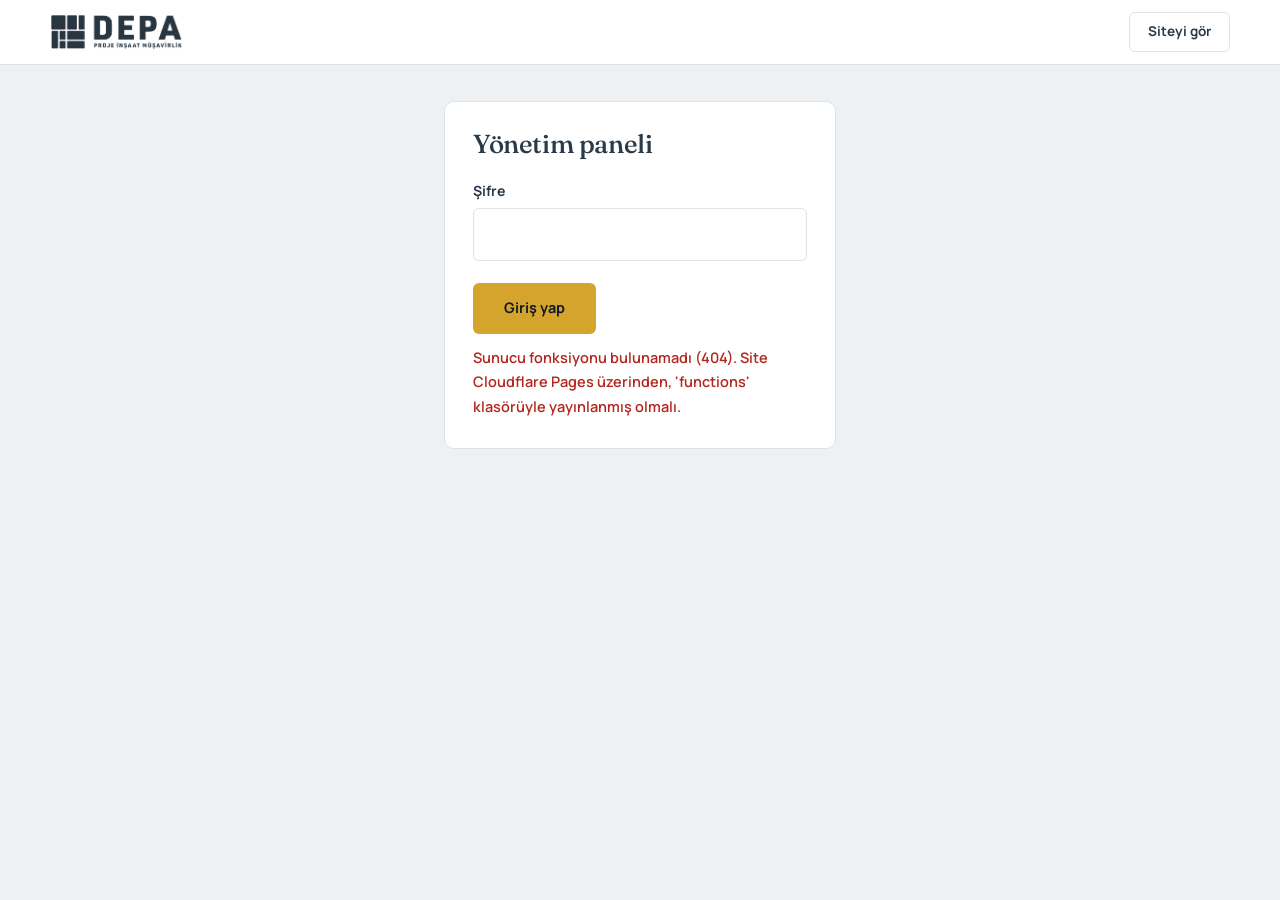
==== public/yonetim.html @ e143ce25 "Add files via upload" ====
<!doctype html>
<html lang="tr">
<head>
<meta charset="utf-8">
<meta name="viewport" content="width=device-width, initial-scale=1">
<meta name="robots" content="noindex,nofollow">
<title>Yönetim Paneli | DEPA Proje</title>
<link rel="icon" href="favicon.png">
<link href="https://fonts.googleapis.com/css2?family=Fraunces:opsz,wght@9..144,400;9..144,500&family=Manrope:wght@400;500;600;700&display=swap" rel="stylesheet">
<link rel="stylesheet" href="style.css">
<style>body{background:var(--mist)}.top{background:#fff;border-bottom:1px solid var(--line);position:sticky;top:0;z-index:20}.top .wrap{display:flex;justify-content:space-between;align-items:center;height:64px}.top img{height:36px}small.h{display:block;color:var(--muted);font-size:13px;margin-top:4px;font-weight:500}textarea{resize:vertical}</style>
</head>
<body>
<div class="top"><div class="wrap"><img src="logo.png" alt="DEPA Proje"><div style="display:flex;gap:10px"><a class="btn btn-ln btn-sm" href="index.html" target="_blank">Siteyi gör</a><button class="btn btn-dark btn-sm" id="out" hidden>Çıkış yap</button></div></div></div>

<div class="adm" id="login" style="max-width:440px">
  <div class="box"><h2 id="lt">Yönetim paneli</h2>
    <p id="lhint" hidden style="color:var(--muted);font-size:14.5px;margin-bottom:16px">Bu panel için bir şifre belirleyin (en az 8 karakter). Bu ekranı yalnızca ilk girişte göreceksiniz. Şifreyi hemen siz belirleyin ve kimseyle paylaşmayın.</p>
    <label for="pw">Şifre</label><input type="password" id="pw" autocomplete="current-password">
    <div id="p2row" hidden style="margin-top:14px"><label for="pw2">Şifre (tekrar)</label><input type="password" id="pw2" autocomplete="new-password"></div>
    <div class="acts"><button class="btn btn-gold" id="go">Giriş yap</button><span class="msg err" id="lm"></span></div>
  </div>
</div>

<div class="adm" id="panel" hidden>
  <div class="tabs" id="tabs">
    <button data-t="p" aria-pressed="true">Projeler</button>
    <button data-t="h" aria-pressed="false">Ana sayfa ve Hakkımızda</button>
    <button data-t="s" aria-pressed="false">Hizmetler</button>
    <button data-t="r" aria-pressed="false">Referanslar</button>
    <button data-t="c" aria-pressed="false">İletişim</button>
  </div>

  <div id="tab-p">
    <div class="box">
      <h2 id="ft">Yeni proje ekle</h2>
      <div class="fg">
        <div class="full"><label for="t">Proje adı</label><input id="t" maxlength="120" placeholder="Örn. Meram Konutları Deprem Performans Analizi"></div>
        <div><label for="c">Kategori</label><select id="c"></select></div>
        <div><label for="s">Durum</label><select id="s"><option>Tamamlandı</option><option>Devam ediyor</option></select></div>
        <div><label for="l">Konum</label><input id="l" maxlength="80" placeholder="Örn. Selçuklu, Konya"></div>
        <div><label for="y">Yıl</label><input id="y" maxlength="4" inputmode="numeric" placeholder="2026"></div>
        <div class="full"><label for="a">Alan / kat bilgisi</label><input id="a" maxlength="60" placeholder="Örn. 5 katlı, 1.200 m²"></div>
        <div class="full"><label for="d">Açıklama</label><textarea id="d" rows="4" maxlength="2000" placeholder="İşin kısa özeti"></textarea></div>
        <div class="full"><label for="sc">Yapılan işler</label><textarea id="sc" rows="4" placeholder="Her satıra bir madde yazın&#10;Örn. Karot ve donatı tespiti&#10;Performans analizi ve raporlama"></textarea></div>
        <div class="full"><label>Fotoğraflar</label>
          <div class="drop" id="drop" tabindex="0" role="button">Fotoğrafları buraya sürükleyin veya seçmek için tıklayın<br><small>En fazla 12 fotoğraf. İlk fotoğraf kapak olur. Otomatik küçültülür.</small></div>
          <input type="file" id="f" accept="image/*" multiple hidden>
          <div class="th" id="th"></div>
        </div>
      </div>
      <div class="acts"><button class="btn btn-gold" id="save">Projeyi kaydet</button><button class="btn btn-ln" id="cancel" hidden>Vazgeç</button><span class="msg" id="m"></span></div>
    </div>
    <div class="box"><h2>Projeler</h2><div id="list"></div></div>
  </div>

  <div id="tab-h" hidden><div class="box" id="hbox"></div></div>
  <div id="tab-s" hidden><div class="box" id="sbox"></div></div>
  <div id="tab-r" hidden><div class="box" id="rbox"></div></div>
  <div id="tab-c" hidden><div class="box" id="cbox"></div></div>
  <div class="acts" id="csave" hidden style="position:sticky;bottom:0;background:var(--mist);padding:14px 0;margin:0"><button class="btn btn-gold" id="savec">Değişiklikleri yayınla</button><span class="msg" id="cm"></span></div>
</div>

<input type="file" id="rfile" accept="image/png,image/jpeg,image/webp" hidden>
<script src="defaults.js"></script>
<script>
const CATS=["Deprem Performans Analizi","Güçlendirme","İnşaat","Proje","Restorasyon","Emlak"];
const $=i=>document.getElementById(i);
const esc=s=>String(s??"").replace(/[&<>"']/g,c=>({"&":"&amp;","<":"&lt;",">":"&gt;",'"':"&quot;","'":"&#39;"}[c]));
let tok=sessionStorage.getItem("dpt")||"",projects=[],editing=null,added=[],removed=new Set(),cont=null;
$("c").innerHTML=CATS.map(c=>`<option>${c}</option>`).join("");

function merge(d,s){
  if(Array.isArray(d))return Array.isArray(s)&&s.length?s:d;
  if(d&&typeof d==="object"){const o={};for(const k in d)o[k]=merge(d[k],s&&s[k]);return o}
  return typeof s==="string"?s:d;
}
async function api(path,opt={}){
  const r=await fetch("/api/"+path,{...opt,headers:{"content-type":"application/json","x-admin-token":tok}});
  const d=await r.json().catch(()=>({}));
  if(!r.ok)throw new Error(d.error||(r.status===404?"Sunucu fonksiyonu bulunamadı (404). Site Cloudflare Pages üzerinden, 'functions' klasörüyle yayınlanmış olmalı.":"Sunucu hatası ("+r.status+")."));
  return d;
}
function say(t,ok){const m=$("m");m.textContent=t;m.className="msg "+(ok?"ok":"err")}
let mode="login";
async function start(){
  if(tok){try{await api("auth/me",{method:"POST"});return showPanel()}catch(e){tok="";sessionStorage.removeItem("dpt")}}
  try{const s=await api("auth/status");mode=s.configured?"login":"setup"}catch(e){$("lm").textContent=e.message;return}
  const su=mode==="setup";
  $("lt").textContent=su?"İlk kurulum: şifre belirleyin":"Yönetim paneli";
  $("p2row").hidden=!su;$("lhint").hidden=!su;$("go").textContent=su?"Şifreyi belirle ve gir":"Giriş yap";
  $("pw").autocomplete=su?"new-password":"current-password";
}
async function showPanel(){
  $("login").hidden=true;$("panel").hidden=false;$("out").hidden=false;refresh();
  const saved=await (await fetch("/api/content")).json().catch(()=>null);
  cont=merge(DEFAULTS,saved);drawContent();
}
$("go").onclick=async()=>{
  const p=$("pw").value;$("lm").textContent="";
  if(mode==="setup"){
    if(p.length<8){$("lm").textContent="Şifre en az 8 karakter olmalı.";return}
    if(p!==$("pw2").value){$("lm").textContent="İki şifre aynı değil.";return}
  }
  $("go").disabled=true;
  try{const r=await api(mode==="setup"?"auth/setup":"auth/login",{method:"POST",body:JSON.stringify({password:p})});
    tok=r.token;sessionStorage.setItem("dpt",tok);showPanel()}
  catch(e){$("lm").textContent=e.message}finally{$("go").disabled=false}
};
$("pw").onkeydown=e=>{if(e.key==="Enter")$("go").click()};
$("pw2").onkeydown=e=>{if(e.key==="Enter")$("go").click()};
$("out").onclick=async()=>{try{await api("auth/logout",{method:"POST"})}catch(e){}sessionStorage.removeItem("dpt");location.reload()};
start();

/* sekmeler */
$("tabs").onclick=e=>{const b=e.target.closest("button");if(!b)return;
  $("tabs").querySelectorAll("button").forEach(x=>x.setAttribute("aria-pressed",x===b));
  ["p","h","s","r","c"].forEach(t=>$("tab-"+t).hidden=t!==b.dataset.t);
  $("csave").hidden=b.dataset.t==="p";$("cm").textContent=""};

/* projeler */
async function refresh(){
  projects=await (await fetch("/api/projects")).json();
  $("list").innerHTML=projects.length?projects.map(p=>{const done=p.status==="Tamamlandı";return `<div class="li">${p.images[0]?`<img src="/api/img/${p.images[0]}" alt="">`:'<div class="np2"></div>'}<div class="i"><b>${esc(p.title)}</b><small>${esc(p.category)}, ${esc(p.status)}${p.year?", "+esc(p.year):""}, ${p.images.length} fotoğraf</small></div><button class="btn btn-ln btn-sm" data-st="${p.id}">${done?"Devam ediyor yap":"Tamamlandı yap"}</button><button class="btn btn-ln btn-sm" data-e="${p.id}">Düzenle</button><button class="btn btn-del btn-sm" data-d="${p.id}">Sil</button></div>`}).join(""):'<p style="color:var(--muted)">Henüz proje eklenmedi. Yukarıdaki formdan ilk projenizi ekleyin.</p>';
}
$("list").onclick=async e=>{
  const {e:ed,d:del,st}=e.target.dataset;
  if(st){const p=projects.find(x=>x.id===st);
    try{await api("projects/"+st,{method:"PUT",body:JSON.stringify({...p,status:p.status==="Tamamlandı"?"Devam ediyor":"Tamamlandı"})});refresh()}catch(x){alert(x.message)}}
  if(del){const p=projects.find(x=>x.id===del);if(!confirm(`"${p.title}" projesi ve fotoğrafları silinsin mi?`))return;
    try{await api("projects/"+del,{method:"DELETE"});refresh()}catch(x){alert(x.message)}}
  if(ed){const p=projects.find(x=>x.id===ed);editing=p;added=[];removed=new Set();
    $("t").value=p.title;$("c").value=p.category;$("s").value=p.status;$("l").value=p.location||"";$("y").value=p.year||"";$("a").value=p.area||"";$("d").value=p.description||"";$("sc").value=(p.scope||[]).join("\n");
    $("ft").textContent="Projeyi düzenle";$("save").textContent="Değişiklikleri kaydet";$("cancel").hidden=false;thumbs();scrollTo({top:0,behavior:"smooth"})}
};
function reset(){editing=null;added=[];removed=new Set();["t","l","y","a","d","sc"].forEach(i=>$(i).value="");$("c").selectedIndex=0;$("s").selectedIndex=0;
  $("ft").textContent="Yeni proje ekle";$("save").textContent="Projeyi kaydet";$("cancel").hidden=true;thumbs()}
$("cancel").onclick=reset;
function thumbs(){
  const old=editing?editing.images.map(k=>`<figure class="${removed.has(k)?"rm":""}"><img src="/api/img/${k}" alt=""><button data-r="${k}" aria-label="Fotoğrafı kaldır">×</button></figure>`):[];
  const nw=added.map((u,i)=>`<figure><img src="${u}" alt=""><button data-a="${i}" aria-label="Fotoğrafı kaldır">×</button></figure>`);
  $("th").innerHTML=old.concat(nw).join("");
}
$("th").onclick=e=>{const b=e.target.closest("button");if(!b)return;
  if(b.dataset.r){removed.has(b.dataset.r)?removed.delete(b.dataset.r):removed.add(b.dataset.r)}
  if(b.dataset.a)added.splice(+b.dataset.a,1);thumbs()};
function shrink(file){return new Promise((res,rej)=>{const im=new Image(),u=URL.createObjectURL(file);
  im.onload=()=>{const k=Math.min(1,1600/Math.max(im.width,im.height)),c=document.createElement("canvas");c.width=Math.round(im.width*k);c.height=Math.round(im.height*k);
    c.getContext("2d").drawImage(im,0,0,c.width,c.height);URL.revokeObjectURL(u);res(c.toDataURL("image/jpeg",.82))};
  im.onerror=()=>rej(new Error(file.name+" okunamadı."));im.src=u})}
async function addFiles(fl){
  for(const f of fl){if(!f.type.startsWith("image/"))continue;if(added.length>=12)break;try{added.push(await shrink(f))}catch(e){say(e.message)}}
  thumbs()}
$("drop").onclick=()=>$("f").click();
$("drop").onkeydown=e=>{if(e.key==="Enter"||e.key===" ")$("f").click()};
$("f").onchange=e=>{addFiles(e.target.files);e.target.value=""};
["dragover","dragenter"].forEach(n=>$("drop").addEventListener(n,e=>{e.preventDefault();$("drop").classList.add("over")}));
["dragleave","drop"].forEach(n=>$("drop").addEventListener(n,e=>{e.preventDefault();$("drop").classList.remove("over")}));
$("drop").addEventListener("drop",e=>addFiles(e.dataTransfer.files));
$("save").onclick=async()=>{
  if(!$("t").value.trim()){say("Proje adı yazın.");return}
  const body={title:$("t").value,category:$("c").value,status:$("s").value,location:$("l").value,year:$("y").value,area:$("a").value,description:$("d").value,scope:$("sc").value.split("\n"),addImages:added,removeImages:[...removed]};
  $("save").disabled=true;say("Kaydediliyor...",true);
  try{await api(editing?"projects/"+editing.id:"projects",{method:editing?"PUT":"POST",body:JSON.stringify(body)});
    const was=editing;reset();say(was?"Değişiklikler kaydedildi.":"Proje eklendi.",true);refresh()}
  catch(e){say(e.message)}finally{$("save").disabled=false}
};

/* site içeriği */
const get=(o,p)=>p.split(".").reduce((a,k)=>a&&a[k],o);
const set=(o,p,v)=>{const k=p.split(".");const l=k.pop();k.reduce((a,x)=>a[x],o)[l]=v};
const F=(p,label,kind="input",hint="")=>{const v=get(cont,p),val=Array.isArray(v)?v.join("\n"):v;
  return `<div style="margin-bottom:16px"><label>${label}</label>${kind==="area"?`<textarea rows="3" data-p="${p}">${esc(val)}</textarea>`:`<input data-p="${p}" value="${esc(val)}">`}${hint?`<small class="h">${hint}</small>`:""}</div>`};
function drawContent(){
  $("hbox").innerHTML=`<h2>Ana sayfa girişi</h2>${F("hero.title","Ana başlık")}${F("hero.text","Alt metin","area")}<div class="fg"><div>${F("hero.cta1","1. düğme yazısı")}</div><div>${F("hero.cta2","2. düğme yazısı")}</div></div>
   <h3>Hakkımızda</h3>${F("about.title","Başlık")}${F("about.p1","1. paragraf","area")}${F("about.p2","2. paragraf","area")}${F("about.principlesTitle","Kutu başlığı")}${F("about.principles","Çalışma prensipleri","area","Her satıra bir madde yazın.")}`;
  $("cbox").innerHTML=`<h2>İletişim bilgileri</h2>${F("contact.title","Başlık")}${F("contact.text","Alt metin","area")}<div class="fg"><div>${F("contact.phone","Telefon")}</div><div>${F("contact.email1","E-posta 1")}</div><div>${F("contact.email2","E-posta 2","input","İstemezseniz boş bırakın.")}</div><div>${F("contact.instagram","Instagram adı")}</div></div>${F("contact.address","Adres","area")}${F("contact.mapUrl","Harita bağlantısı")}${F("contact.instagramUrl","Instagram bağlantısı")}`;
  drawServices();drawRefs();
}
function drawServices(){
  $("sbox").innerHTML=`<h2>Hizmetler</h2>${F("servicesTitle","Bölüm başlığı")}${F("servicesText","Bölüm alt metni","area")}<h3>Hizmet kartları</h3>`+
  cont.services.map((v,i)=>`<div class="sv"><div class="row"><b>${i+1}. ${esc(v.title)||"Yeni hizmet"}</b><span style="display:flex;gap:6px"><button class="btn btn-ln btn-sm" data-mv="${i}:-1" ${i?"":"disabled"}>↑</button><button class="btn btn-ln btn-sm" data-mv="${i}:1" ${i<cont.services.length-1?"":"disabled"}>↓</button><button class="btn btn-del btn-sm" data-rm="${i}">Sil</button></span></div>
   <div class="fg"><div><label>Başlık</label><input data-si="${i}" data-k="title" value="${esc(v.title)}"></div><div><label>Simge</label><select data-si="${i}" data-k="icon">${Object.keys(ICONS).map(k=>`<option value="${k}" ${v.icon===k?"selected":""}>${ICON_NAMES[k]||k}</option>`).join("")}</select></div>
   <div class="full"><label>Kısa açıklama (kartta görünür)</label><textarea rows="2" data-si="${i}" data-k="text">${esc(v.text)}</textarea></div>
   <div class="full"><label>Detay metni (karta tıklanınca açılır)</label><textarea rows="3" data-si="${i}" data-k="detail">${esc(v.detail)}</textarea></div>
   <div class="full"><label>Kapsam maddeleri</label><textarea rows="4" data-si="${i}" data-k="items">${esc((v.items||[]).join("\n"))}</textarea><small class="h">Her satıra bir madde yazın.</small></div></div></div>`).join("")+
  `<button class="btn btn-dark btn-sm" id="addsv">+ Yeni hizmet ekle</button>`;
}
function drawRefs(){
  const R=cont.references;
  $("rbox").innerHTML=`<h2>Referans kurumlar</h2>${F("refsTitle","Bölüm başlığı")}${F("refsText","Alt metin","area")}<h3>Kurumlar (${R.length})</h3><p style="color:var(--muted);font-size:14.5px;margin-bottom:12px">Logo yüklemezseniz kurum adı yazı olarak kayar. Şeffaf arka planlı PNG en iyi sonucu verir.</p>`+
  R.map((r,i)=>`<div class="rr"><div class="lg">${r.logo?`<img src="/api/img/${r.logo}" alt="">`:"Logo yok"}</div><input data-ri="${i}" value="${esc(r.name)}" aria-label="Kurum adı"><span class="rb"><button class="btn btn-ln btn-sm" data-up="${i}">${r.logo?"Logoyu değiştir":"Logo yükle"}</button>${r.logo?`<button class="btn btn-ln btn-sm" data-rl="${i}">Logoyu kaldır</button>`:""}<button class="btn btn-ln btn-sm" data-rmv="${i}:-1" ${i?"":"disabled"}>↑</button><button class="btn btn-ln btn-sm" data-rmv="${i}:1" ${i<R.length-1?"":"disabled"}>↓</button><button class="btn btn-del btn-sm" data-rdel="${i}">Sil</button></span></div>`).join("")+
  `<div class="acts"><button class="btn btn-dark btn-sm" id="addref">+ Kurum ekle</button></div>`;
}
let upIdx=-1;
$("rbox").addEventListener("click",e=>{
  const b=e.target.closest("button");if(!b)return;const d=b.dataset,R=cont.references;
  if(b.id==="addref"){R.push({name:"Yeni kurum",logo:""});drawRefs();return}
  if(d.up!==undefined){upIdx=+d.up;$("rfile").click()}
  if(d.rl!==undefined){R[+d.rl].logo="";drawRefs()}
  if(d.rdel!==undefined&&confirm("Bu kurum listeden silinsin mi?")){R.splice(+d.rdel,1);drawRefs()}
  if(d.rmv){const [i,k]=d.rmv.split(":").map(Number);[R[i],R[i+k]]=[R[i+k],R[i]];drawRefs()}
});
function shrinkLogo(file){return new Promise((res,rej)=>{const im=new Image(),u=URL.createObjectURL(file);
  im.onload=()=>{const k=Math.min(1,600/Math.max(im.width,im.height)),c=document.createElement("canvas");c.width=Math.round(im.width*k);c.height=Math.round(im.height*k);
    c.getContext("2d").drawImage(im,0,0,c.width,c.height);URL.revokeObjectURL(u);res(file.type==="image/jpeg"?c.toDataURL("image/jpeg",.9):c.toDataURL("image/png"))};
  im.onerror=()=>rej(new Error("Görsel okunamadı."));im.src=u})}
$("rfile").onchange=async e=>{
  const f=e.target.files[0];e.target.value="";if(!f||upIdx<0)return;const m=$("cm");
  m.className="msg ok";m.textContent="Logo yükleniyor...";
  try{const data=await shrinkLogo(f);const r=await api("logo",{method:"POST",body:JSON.stringify({data})});
    cont.references[upIdx].logo=r.id;drawRefs();m.textContent="Logo yüklendi. Sitede görünmesi için \"Değişiklikleri yayınla\"ya basın."}
  catch(x){m.className="msg err";m.textContent=x.message}
};
document.addEventListener("input",e=>{
  const t=e.target;if(!cont)return;
  if(t.dataset.p){const v=get(cont,t.dataset.p);set(cont,t.dataset.p,Array.isArray(v)?t.value.split("\n").map(x=>x.trim()).filter(Boolean):t.value)}
  if(t.dataset.ri){cont.references[+t.dataset.ri].name=t.value}
  if(t.dataset.si){const s=cont.services[+t.dataset.si];if(t.dataset.k==="title"){const b=t.closest(".sv").querySelector(".row b");b.textContent=(+t.dataset.si+1)+". "+(t.value||"Yeni hizmet")}s[t.dataset.k]=t.dataset.k==="items"?t.value.split("\n").map(x=>x.trim()).filter(Boolean):t.value}
});
$("sbox").addEventListener("click",e=>{
  const b=e.target.closest("button");if(!b)return;
  if(b.id==="addsv"){cont.services.push({icon:"proje",title:"Yeni hizmet",text:"",detail:"",items:[]});drawServices();return}
  if(b.dataset.rm!==undefined){if(confirm("Bu hizmet silinsin mi?")){cont.services.splice(+b.dataset.rm,1);drawServices()}}
  if(b.dataset.mv){const [i,d]=b.dataset.mv.split(":").map(Number),s=cont.services;[s[i],s[i+d]]=[s[i+d],s[i]];drawServices()}
});
$("savec").onclick=async()=>{
  const m=$("cm");$("savec").disabled=true;m.className="msg ok";m.textContent="Yayınlanıyor...";
  try{await api("content",{method:"PUT",body:JSON.stringify(cont)});m.textContent="Kaydedildi. Değişiklikler sitede yayında."}
  catch(e){m.className="msg err";m.textContent=e.message}finally{$("savec").disabled=false}
};
</script>
</body>
</html>
---- public/style.css ----
:root{--ink:#0f1923;--ink2:#16222e;--slate:#2a3a48;--steel:#3d5368;--mist:#eef1f4;--line:#dde3e9;--muted:#586675;--gold:#d4a42c;--gold2:#e8bd4d;--gold-deep:#8f6c10;--white:#fff;
--serif:"Fraunces",Georgia,"Times New Roman",serif;--sans:"Manrope",system-ui,-apple-system,"Segoe UI",Roboto,sans-serif;--ease:cubic-bezier(.2,.7,.2,1)}
*{box-sizing:border-box;margin:0;padding:0}
html{scroll-behavior:smooth;scroll-padding-top:84px}
body{font-family:var(--sans);color:var(--ink);background:var(--white);line-height:1.7;-webkit-font-smoothing:antialiased;overflow-x:hidden}
a{color:inherit;text-decoration:none}img{max-width:100%;display:block}[hidden]{display:none!important}
:focus-visible{outline:2px solid var(--gold);outline-offset:3px;border-radius:4px}
.wrap{width:min(1180px,100% - 48px);margin-inline:auto}
h1,h2,h3{font-family:var(--serif);font-weight:500;letter-spacing:-.015em}
h2{font-size:clamp(32px,4.2vw,50px);line-height:1.1;color:var(--slate)}
.lead{color:var(--muted);font-size:18px;max-width:56ch;margin-top:16px}

/* reveal */
.js .rv{opacity:0;transform:translateY(28px);transition:opacity .8s var(--ease),transform .8s var(--ease);transition-delay:var(--d,0s)}
.js .rv.in{opacity:1;transform:none}
.wait [data-c]{opacity:0}
[data-c]{transition:opacity .5s}

/* header */
header{position:fixed;inset:0 0 auto 0;z-index:60;transition:background .3s,box-shadow .3s,border-color .3s;border-bottom:1px solid transparent}
header.solid{background:rgba(255,255,255,.92);backdrop-filter:blur(14px) saturate(1.4);border-color:var(--line);box-shadow:0 6px 24px rgba(15,25,35,.05)}
.nav{display:flex;align-items:center;justify-content:space-between;height:80px;gap:24px;transition:height .3s}
header.solid .nav{height:68px}
.logo{position:relative;display:block;height:44px;width:163px}
.logo img{position:absolute;left:0;top:50%;height:100%;width:auto;transform:translateY(-50%);transition:opacity .3s}
.logo .lw{opacity:1}.logo .ld{opacity:0}
header.solid .lw{opacity:0}header.solid .ld{opacity:1}
nav ul{list-style:none;display:flex;gap:34px}
nav a{font-size:14.5px;font-weight:600;color:#e6ecf2;padding:6px 0;position:relative;transition:color .2s}
nav a::after{content:"";position:absolute;left:0;bottom:0;height:2px;width:100%;background:var(--gold);transform:scaleX(0);transform-origin:left;transition:transform .3s var(--ease)}
nav a:hover::after,nav a[aria-current]::after{transform:scaleX(1)}
header.solid nav a{color:var(--slate)}
.btn{display:inline-flex;align-items:center;gap:8px;padding:15px 30px;border-radius:6px;font-weight:700;font-size:14.5px;transition:background .25s,color .25s,border-color .25s,transform .25s var(--ease),box-shadow .25s;cursor:pointer;border:1.5px solid transparent;font-family:inherit;line-height:1.3}
.btn:hover{transform:translateY(-2px)}
.btn-gold{background:var(--gold);color:var(--ink)}.btn-gold:hover{background:var(--gold2);box-shadow:0 10px 26px rgba(212,164,44,.35)}
.btn-dark{background:var(--slate);color:#fff}.btn-dark:hover{background:var(--ink)}
.btn-line{border-color:rgba(255,255,255,.4);color:#fff}.btn-line:hover{border-color:var(--gold);color:var(--gold)}
.btn-sm{padding:10px 18px;font-size:13.5px}
.menu{display:none;background:none;border:0;width:44px;height:44px;cursor:pointer;color:#fff}
header.solid .menu{color:var(--slate)}
.menu svg{width:26px;height:26px;stroke:currentColor;fill:none;stroke-width:2;stroke-linecap:round}
@media(max-width:900px){
 .menu{display:block}.nav>.btn{display:none}
 nav{position:fixed;inset:0 0 auto 0;top:0;background:var(--ink);padding:100px 32px 36px;transform:translateY(-100%);transition:transform .45s var(--ease);z-index:-1}
 nav.open{transform:none}nav ul{flex-direction:column;gap:6px}
 nav a,header.solid nav a{font-size:22px;font-family:var(--serif);color:#fff;display:block;padding:12px 0}
 header.open{background:var(--ink)}header.open .menu{color:#fff}header.open .lw{opacity:1}header.open .ld{opacity:0}
}

/* hero */
.hero{background:var(--ink);color:#fff;position:relative;overflow:hidden;min-height:min(100svh,880px);display:flex;align-items:center}
.hero::before{content:"";position:absolute;inset:0;background-image:linear-gradient(rgba(143,163,182,.09) 1px,transparent 1px),linear-gradient(90deg,rgba(143,163,182,.09) 1px,transparent 1px);background-size:56px 56px;mask-image:radial-gradient(ellipse 80% 80% at 70% 50%,#000 30%,transparent 80%)}
.hero::after{content:"";position:absolute;width:640px;height:640px;right:-120px;top:50%;transform:translateY(-50%);background:radial-gradient(circle,rgba(212,164,44,.22),transparent 65%);pointer-events:none}
.hero .wrap{position:relative;z-index:2;display:grid;grid-template-columns:1.05fr .95fr;gap:40px;align-items:center;padding-block:140px 110px}
.hero h1{font-size:clamp(42px,6vw,82px);line-height:1.02;letter-spacing:-.03em;font-weight:400}
.hero h1 em{font-style:normal;color:var(--gold)}
.hero p{margin-top:28px;max-width:50ch;color:#b9c4d0;font-size:19px}
.hero-actions{margin-top:40px;display:flex;gap:14px;flex-wrap:wrap}
.hi{opacity:0;transform:translateY(30px);animation:up 1s var(--ease) forwards;animation-delay:var(--d,.2s)}
@keyframes up{to{opacity:1;transform:none}}
.frame{width:100%;max-width:470px;justify-self:end;overflow:visible}
.frame .s{stroke:#8fa3b6;stroke-opacity:.6;fill:none;stroke-width:1.5}
.frame .g{stroke:var(--gold);fill:none;stroke-width:2.6;stroke-linecap:round}
.frame .w{stroke:var(--gold);stroke-opacity:.55;fill:none;stroke-width:1.5}
.frame .d{stroke-dasharray:1;stroke-dashoffset:1;animation:draw 1.6s var(--ease) forwards;animation-delay:var(--t,.4s)}
@keyframes draw{to{stroke-dashoffset:0}}
.bld{transform-box:view-box;transform-origin:50% 87.5%;animation:sway 6s ease-in-out 3s infinite}
@keyframes sway{0%,100%{transform:rotate(0)}30%{transform:rotate(.7deg)}60%{transform:rotate(-.6deg)}}
.wave{animation:quake 1.4s linear infinite}
@keyframes quake{to{transform:translateX(-40px)}}
.scroll{position:absolute;left:50%;bottom:30px;transform:translateX(-50%);z-index:3;width:24px;height:40px;border:1.5px solid rgba(255,255,255,.4);border-radius:14px}
.scroll::after{content:"";position:absolute;left:50%;top:7px;width:3px;height:8px;margin-left:-1.5px;background:var(--gold);border-radius:2px;animation:dot 1.8s ease-in-out infinite}
@keyframes dot{0%{opacity:0;transform:translateY(0)}30%{opacity:1}100%{opacity:0;transform:translateY(14px)}}
@media(max-width:900px){.hero .wrap{grid-template-columns:1fr;padding-block:128px 90px}.frame{max-width:300px;justify-self:start;opacity:.85}.scroll{display:none}.hero::after{right:-300px}}
@media(prefers-reduced-motion:reduce){*{animation-duration:.001s!important;animation-delay:0s!important;transition-duration:.001s!important}html{scroll-behavior:auto}.rv,.hi{opacity:1;transform:none}.frame .d{stroke-dashoffset:0}}

/* stats */
.stats{background:var(--ink2);color:#fff;border-top:1px solid rgba(255,255,255,.08)}
.stats .wrap{display:grid;grid-template-columns:repeat(auto-fit,minmax(180px,1fr))}
.st{padding:34px 24px;border-left:1px solid rgba(255,255,255,.1)}
.st:first-child{border-left:0;padding-left:0}
.st b{display:block;font-family:var(--serif);font-weight:400;font-size:52px;line-height:1;color:var(--gold)}
.st span{display:block;margin-top:10px;color:#b9c4d0;font-size:14.5px;font-weight:600}
@media(max-width:600px){.stats .wrap{grid-template-columns:repeat(3,1fr)}.st{padding:24px 10px}.st b{font-size:36px}.st span{font-size:12.5px}}

section{padding:112px 0}
@media(max-width:860px){section{padding:76px 0}}
.sec-head{display:flex;justify-content:space-between;align-items:end;gap:24px;flex-wrap:wrap;margin-bottom:56px}

/* about */
.about{display:grid;grid-template-columns:1.15fr .85fr;gap:80px;align-items:start}
.about p{color:var(--muted);font-size:18px;margin-top:22px;max-width:62ch}
.about h2{max-width:18ch}
.pr{background:var(--mist);border-radius:10px;padding:36px;position:relative;overflow:hidden}
.pr::before{content:"";position:absolute;left:0;top:0;bottom:0;width:4px;background:var(--gold)}
.pr h3{font-size:23px;color:var(--slate);margin-bottom:12px}
.pr li{list-style:none;padding:15px 0 15px 34px;border-bottom:1px solid #d3dae2;color:var(--steel);font-weight:600;position:relative}
.pr li:last-child{border:0}
.pr li::before{content:"";position:absolute;left:0;top:50%;width:20px;height:20px;margin-top:-10px;border-radius:50%;background:var(--slate) url("data:image/svg+xml,%3Csvg xmlns='http://www.w3.org/2000/svg' viewBox='0 0 24 24' fill='none' stroke='%23d4a42c' stroke-width='3.2' stroke-linecap='round' stroke-linejoin='round'%3E%3Cpath d='M6 12.5l4 4 8-9'/%3E%3C/svg%3E") center/12px no-repeat}
@media(max-width:900px){.about{grid-template-columns:1fr;gap:44px}}

/* services */
#hizmetler{background:var(--mist)}
.sg{display:grid;grid-template-columns:repeat(4,1fr);gap:20px}
@media(max-width:1100px){.sg{grid-template-columns:repeat(2,1fr)}}
@media(max-width:600px){.sg{grid-template-columns:1fr}}
.sc{background:#fff;border:0;border-radius:10px;padding:32px 28px;text-align:left;font:inherit;color:inherit;cursor:pointer;position:relative;overflow:hidden;display:flex;flex-direction:column;transition:transform .4s var(--ease),box-shadow .4s}
.sc::after{content:"";position:absolute;left:0;bottom:0;height:3px;width:100%;background:var(--gold);transform:scaleX(0);transform-origin:left;transition:transform .5s var(--ease)}
.sc:hover{transform:translateY(-8px);box-shadow:0 24px 48px rgba(15,25,35,.12)}.sc:hover::after{transform:scaleX(1)}
.ic{width:54px;height:54px;border-radius:50%;background:var(--slate);display:grid;place-items:center;margin-bottom:22px;transition:background .3s}
.sc:hover .ic{background:var(--gold)}
.ic svg{width:25px;height:25px;stroke:var(--gold);fill:none;stroke-width:1.7;stroke-linecap:round;stroke-linejoin:round;transition:stroke .3s}
.sc:hover .ic svg{stroke:var(--ink)}
.sc h3{font-size:21px;color:var(--slate);line-height:1.25;margin-bottom:10px}
.sc p{color:var(--muted);font-size:15.5px;line-height:1.65;flex:1}
.more{margin-top:20px;font-weight:700;font-size:14px;color:var(--gold-deep);display:flex;align-items:center;gap:6px}
.more i{display:inline-block;transition:transform .3s var(--ease);font-style:normal}.sc:hover .more i{transform:translateX(5px)}

/* process */
#surec{background:var(--ink);color:#fff;position:relative;overflow:hidden}
#surec h2{color:#fff}#surec .lead{color:#b9c4d0}
.steps{display:grid;grid-template-columns:repeat(4,1fr);gap:28px;position:relative;counter-reset:s}
.steps::before{content:"";position:absolute;left:0;right:0;top:27px;height:1px;background:rgba(255,255,255,.15)}
.stp{position:relative}
.stp .n{width:54px;height:54px;border-radius:50%;border:1.5px solid var(--gold);background:var(--ink);display:grid;place-items:center;font-family:var(--serif);font-size:22px;color:var(--gold);position:relative;transition:background .3s,color .3s}
.stp:hover .n{background:var(--gold);color:var(--ink)}
.stp h3{font-size:22px;margin:24px 0 10px;font-weight:500}
.stp p{color:#b9c4d0;font-size:15.5px}
@media(max-width:900px){.steps{grid-template-columns:1fr 1fr;row-gap:44px}.steps::before{display:none}}
@media(max-width:560px){.steps{grid-template-columns:1fr}}

/* projects */
.pgrid{display:grid;grid-template-columns:repeat(3,1fr);gap:24px}
@media(max-width:980px){.pgrid{grid-template-columns:repeat(2,1fr)}}
@media(max-width:620px){.pgrid{grid-template-columns:1fr}}
.pc{text-align:left;background:none;border:0;font:inherit;color:inherit;cursor:pointer;display:block;width:100%;border-radius:10px;overflow:hidden;position:relative;aspect-ratio:4/3.2;background:var(--slate)}
.pc img{position:absolute;inset:0;width:100%;height:100%;object-fit:cover;transition:transform .8s var(--ease)}
.pc:hover img{transform:scale(1.07)}
.pc .np{position:absolute;inset:0;display:grid;place-items:center;background:linear-gradient(135deg,var(--slate),var(--ink))}
.pc .np svg{width:70px;stroke:var(--gold);stroke-opacity:.55;fill:none;stroke-width:1.2}
.pc .ov{position:absolute;inset:0;background:linear-gradient(to top,rgba(15,25,35,.92),rgba(15,25,35,.1) 62%);display:flex;flex-direction:column;justify-content:flex-end;padding:24px;color:#fff;transition:background .4s}
.pc:hover .ov{background:linear-gradient(to top,rgba(15,25,35,.95),rgba(15,25,35,.25) 75%)}
.pc h3{font-size:22px;line-height:1.25;font-weight:500}
.pc .cat{color:var(--gold);font-weight:700;font-size:13.5px;margin-bottom:4px}
.pc .meta{color:#c4cfda;font-size:14px;margin-top:4px;max-height:0;opacity:0;overflow:hidden;transition:max-height .4s var(--ease),opacity .4s}
.pc:hover .meta,.pc:focus-visible .meta{max-height:40px;opacity:1}
@media(hover:none){.pc .meta{max-height:40px;opacity:1}}
.badge{position:absolute;left:14px;top:14px;z-index:2;background:#fff;color:var(--ink);font-size:12.5px;font-weight:700;padding:4px 12px;border-radius:99px}
.badge.on{background:var(--gold)}
.filters{display:flex;gap:10px;flex-wrap:wrap;margin-bottom:40px}
.filters button{font:inherit;font-size:14.5px;font-weight:600;padding:10px 20px;border-radius:99px;border:1.5px solid var(--line);background:#fff;color:var(--steel);cursor:pointer;transition:.25s}
.filters button:hover{border-color:var(--gold)}
.filters button[aria-pressed=true]{background:var(--slate);border-color:var(--slate);color:#fff}
.empty{grid-column:1/-1;padding:56px 24px;border:1.5px dashed var(--line);border-radius:10px;text-align:center;color:var(--muted)}
.page-top{background:var(--ink);color:#fff;padding:150px 0 70px;position:relative;overflow:hidden}
.page-top::before{content:"";position:absolute;inset:0;background-image:linear-gradient(rgba(143,163,182,.08) 1px,transparent 1px),linear-gradient(90deg,rgba(143,163,182,.08) 1px,transparent 1px);background-size:56px 56px;mask-image:linear-gradient(90deg,transparent,#000)}
.page-top .wrap{position:relative}
.page-top h1{font-size:clamp(38px,5.4vw,66px);font-weight:400;line-height:1.08}
.page-top p{color:#b9c4d0;margin-top:16px;font-size:18px;max-width:54ch}

/* modal */
dialog{border:0;border-radius:12px;width:min(920px,100% - 24px);max-height:92vh;padding:0;overflow:auto;margin:auto;animation:pop .45s var(--ease)}
dialog::backdrop{background:rgba(15,25,35,.75);backdrop-filter:blur(4px)}
@keyframes pop{from{opacity:0;transform:translateY(24px) scale(.97)}}
.x{position:absolute;right:14px;top:14px;z-index:3;border:0;background:#fff;width:38px;height:38px;border-radius:50%;font-size:22px;cursor:pointer;line-height:1;box-shadow:0 4px 14px rgba(0,0,0,.18)}
.dg{display:grid;grid-template-columns:1.2fr 1fr;position:relative}
.dg.one{grid-template-columns:1fr}
.dg .gal{background:var(--mist);align-self:start}
.dg .gal img{width:100%;aspect-ratio:4/3;object-fit:cover}
.thumbs{display:flex;gap:6px;padding:6px;overflow-x:auto;background:var(--mist)}
.thumbs img{width:64px!important;height:48px;aspect-ratio:auto!important;object-fit:cover;cursor:pointer;border-radius:3px;opacity:.6;flex:none;transition:opacity .2s}
.thumbs img.on{opacity:1;outline:2px solid var(--gold)}
.tx{padding:36px}
.tx .cat{color:var(--gold-deep);font-weight:700;font-size:14px}
.tx h3{font-size:28px;color:var(--slate);line-height:1.2;margin-top:4px}
.tx p{color:var(--muted);margin-top:16px;white-space:pre-line}
.tx h4{font-size:14px;color:var(--slate);margin:24px 0 8px}
.tx ul{list-style:none}.tx li{padding:7px 0 7px 22px;position:relative;color:var(--steel);font-size:15.5px;border-bottom:1px solid var(--line)}
.tx li::before{content:"";position:absolute;left:0;top:17px;width:10px;height:2px;background:var(--gold)}
.spec{display:grid;grid-template-columns:auto 1fr;gap:6px 18px;margin-top:20px;font-size:14.5px;border-top:1px solid var(--line);padding-top:16px}
.spec dt{color:var(--muted)}.spec dd{font-weight:700;color:var(--slate)}
.tx .btn{margin-top:26px}
@media(max-width:760px){.dg{grid-template-columns:1fr}}

/* cta */
.cta{background:var(--gold);padding:68px 0}
.cta .wrap{display:flex;justify-content:space-between;align-items:center;gap:28px;flex-wrap:wrap}
.cta h2{color:var(--ink);font-size:clamp(28px,3.4vw,40px);max-width:28ch}
.cta .btn{background:var(--ink);color:#fff}.cta .btn:hover{background:#000}

/* contact */
#iletisim{background:var(--ink);color:#fff}
#iletisim h2{color:#fff}#iletisim .lead{color:#b9c4d0}
.cw{display:grid;grid-template-columns:1fr 1fr;gap:64px;align-items:start}
.cl{margin-top:0}
.cc{padding:22px 0;border-top:1px solid rgba(255,255,255,.14);display:flex;gap:18px}
.cc:last-child{border-bottom:1px solid rgba(255,255,255,.14)}
.cc .i{width:44px;height:44px;border-radius:50%;border:1.5px solid rgba(212,164,44,.6);display:grid;place-items:center;flex:none}
.cc .i svg{width:20px;stroke:var(--gold);fill:none;stroke-width:1.7;stroke-linecap:round;stroke-linejoin:round}
.cc h3{font-family:var(--sans);font-size:13.5px;font-weight:700;color:var(--gold);margin-bottom:2px;letter-spacing:0}
.cc a,.cc p{font-size:17px;color:#fff;word-break:break-word;line-height:1.55;display:block}
.cc a:hover{color:var(--gold)}
.fcard{background:#fff;color:var(--ink);border-radius:12px;padding:36px}
.fcard h3{font-size:26px;color:var(--slate);margin-bottom:6px}
.fcard>p{color:var(--muted);font-size:15px;margin-bottom:22px}
@media(max-width:900px){.cw{grid-template-columns:1fr;gap:44px}.fcard{padding:26px}}
footer{background:#0a1118;color:#8998ab;padding:56px 0 30px;font-size:14.5px}
.fg3{display:grid;grid-template-columns:1.4fr 1fr 1fr;gap:40px;padding-bottom:36px;border-bottom:1px solid rgba(255,255,255,.08)}
footer img{height:40px;width:auto}footer p{margin-top:14px;max-width:34ch}
footer h4{color:#fff;font-size:14px;margin-bottom:12px}footer li{list-style:none;padding:4px 0}footer a:hover{color:var(--gold)}
.copy{padding-top:24px;font-size:13.5px}
@media(max-width:760px){.fg3{grid-template-columns:1fr}}

/* forms & admin */
label{display:block;font-size:14px;font-weight:700;color:var(--slate);margin-bottom:6px}
input,select,textarea{width:100%;font:inherit;font-size:15.5px;padding:12px 14px;border:1.5px solid var(--line);border-radius:6px;background:#fff;color:var(--ink);transition:border-color .2s,box-shadow .2s}
input:focus,select:focus,textarea:focus{border-color:var(--gold);outline:none;box-shadow:0 0 0 4px rgba(212,164,44,.18)}
.fg{display:grid;grid-template-columns:1fr 1fr;gap:16px}.fg .full{grid-column:1/-1}
@media(max-width:620px){.fg{grid-template-columns:1fr}}
.msg{font-size:14.5px;font-weight:600}.msg.err{color:#b3261e}.msg.ok{color:#1b7a43}
.acts{display:flex;gap:12px;margin-top:22px;align-items:center;flex-wrap:wrap}
.adm{max-width:1000px;margin:36px auto 80px;padding:0 24px}
.box{background:#fff;border:1px solid var(--line);border-radius:10px;padding:28px;margin-bottom:28px}
.box h2{font-size:26px;margin-bottom:20px}.box h3{font-size:19px;color:var(--slate);margin:26px 0 12px}
.tabs{display:flex;gap:8px;margin-bottom:24px;flex-wrap:wrap}
.tabs button{font:inherit;font-weight:700;font-size:14.5px;padding:11px 20px;border-radius:99px;border:1.5px solid var(--line);background:#fff;color:var(--steel);cursor:pointer}
.tabs button[aria-pressed=true]{background:var(--slate);border-color:var(--slate);color:#fff}
.drop{border:2px dashed #c3ccd6;border-radius:8px;padding:26px;text-align:center;color:var(--muted);cursor:pointer;transition:.2s}
.drop.over,.drop:hover{border-color:var(--gold);background:#fffaf0}
.th{display:flex;flex-wrap:wrap;gap:10px;margin-top:14px}
.th figure{position:relative;width:96px;height:72px;border-radius:5px;overflow:hidden}
.th img{width:100%;height:100%;object-fit:cover}
.th button{position:absolute;right:3px;top:3px;width:22px;height:22px;border-radius:50%;border:0;background:rgba(18,28,37,.85);color:#fff;cursor:pointer;font-size:14px;line-height:1}
.th figure.rm{opacity:.3}
.li{display:flex;gap:14px;align-items:center;padding:14px 0;border-top:1px solid var(--line)}
.li img,.li .np2{width:72px;height:54px;object-fit:cover;border-radius:5px;background:var(--mist);flex:none}
.li .i{flex:1;min-width:0}.li b{display:block;line-height:1.3}.li small{color:var(--muted)}
.btn-del{background:#fff;color:#b3261e;border-color:#e8c3c0}.btn-del:hover{background:#fdf0ef}
.btn-ln{background:#fff;color:var(--slate);border-color:var(--line)}.btn-ln:hover{border-color:var(--gold)}
.sv{border:1.5px solid var(--line);border-radius:8px;padding:18px;margin-bottom:14px;background:#fbfcfd}
.sv .row{display:flex;justify-content:space-between;align-items:center;margin-bottom:12px;gap:10px}
@media(max-width:620px){.li{flex-wrap:wrap}}

/* references marquee */
#referanslar{background:var(--mist);padding:96px 0 88px}
#referanslar .sec-head{margin-bottom:40px}
.mq{overflow:hidden;-webkit-mask-image:linear-gradient(90deg,transparent,#000 7%,#000 93%,transparent);mask-image:linear-gradient(90deg,transparent,#000 7%,#000 93%,transparent)}
.mt{display:flex;width:max-content;animation:mq var(--dur,60s) linear infinite}
.mq:hover .mt{animation-play-state:paused}
.ms{display:flex;gap:18px;padding-right:18px}
@keyframes mq{to{transform:translateX(-50%)}}
.rf{width:220px;height:108px;flex:none;background:#fff;border:1px solid var(--line);border-radius:10px;display:flex;flex-direction:column;align-items:center;justify-content:center;padding:14px 20px;text-align:center;transition:border-color .3s,transform .3s var(--ease),box-shadow .3s}
.rf:hover{border-color:var(--gold);transform:translateY(-4px);box-shadow:0 14px 30px rgba(15,25,35,.1)}
.rf img{max-width:100%;max-height:66px;object-fit:contain;filter:grayscale(1);opacity:.8;transition:filter .3s,opacity .3s}
.rf:hover img{filter:none;opacity:1}
.rf.t::before{content:"";width:26px;height:3px;background:var(--gold);border-radius:2px;margin-bottom:10px}
.rf span{font-weight:700;font-size:14px;line-height:1.35;color:var(--slate)}
@media(prefers-reduced-motion:reduce){.mt{animation:none!important;flex-wrap:wrap;width:auto;justify-content:center}.ms[aria-hidden]{display:none}.mq{-webkit-mask-image:none;mask-image:none}}
.rr{display:flex;gap:12px;align-items:center;padding:10px 0;border-top:1px solid var(--line);flex-wrap:wrap}
.rr input{flex:1;min-width:200px}
.rr .lg{width:96px;height:56px;background:var(--mist);border:1px solid var(--line);border-radius:6px;display:grid;place-items:center;flex:none;font-size:12px;color:var(--muted)}
.rr .lg img{max-width:88px;max-height:48px;object-fit:contain}
.rb{display:flex;gap:6px;flex-wrap:wrap}
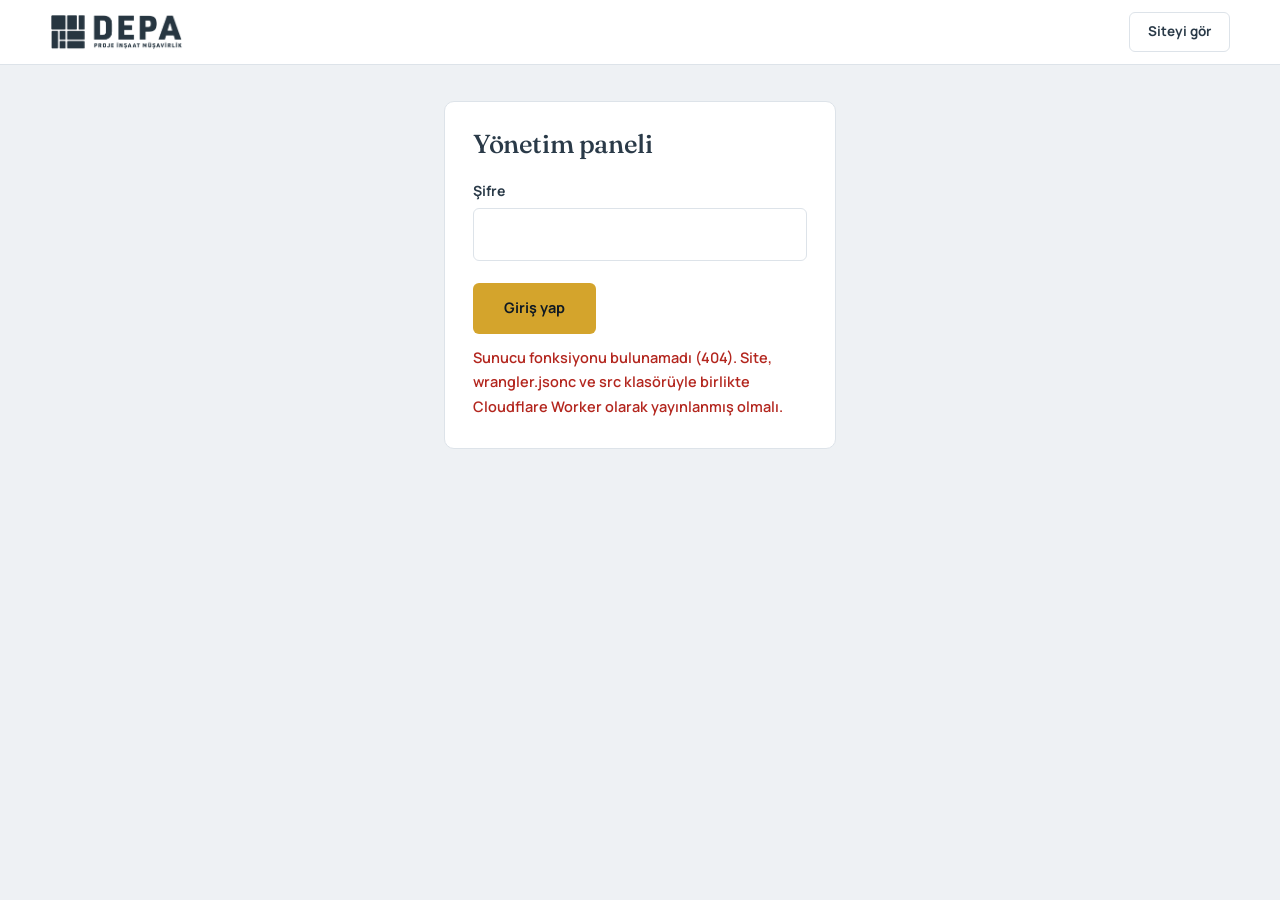
==== commit 32d4daf8: "Add files via upload" ====
--- a/public/yonetim.html
+++ b/public/yonetim.html
@@ -78,7 +78,7 @@
 async function api(path,opt={}){
   const r=await fetch("/api/"+path,{...opt,headers:{"content-type":"application/json","x-admin-token":tok}});
   const d=await r.json().catch(()=>({}));
-  if(!r.ok)throw new Error(d.error||(r.status===404?"Sunucu fonksiyonu bulunamadı (404). Site Cloudflare Pages üzerinden, 'functions' klasörüyle yayınlanmış olmalı.":"Sunucu hatası ("+r.status+")."));
+  if(!r.ok)throw new Error(d.error||(r.status===404?"Sunucu fonksiyonu bulunamadı (404). Site, wrangler.jsonc ve src klasörüyle birlikte Cloudflare Worker olarak yayınlanmış olmalı.":"Sunucu hatası ("+r.status+")."));
   return d;
 }
 function say(t,ok){const m=$("m");m.textContent=t;m.className="msg "+(ok?"ok":"err")}
